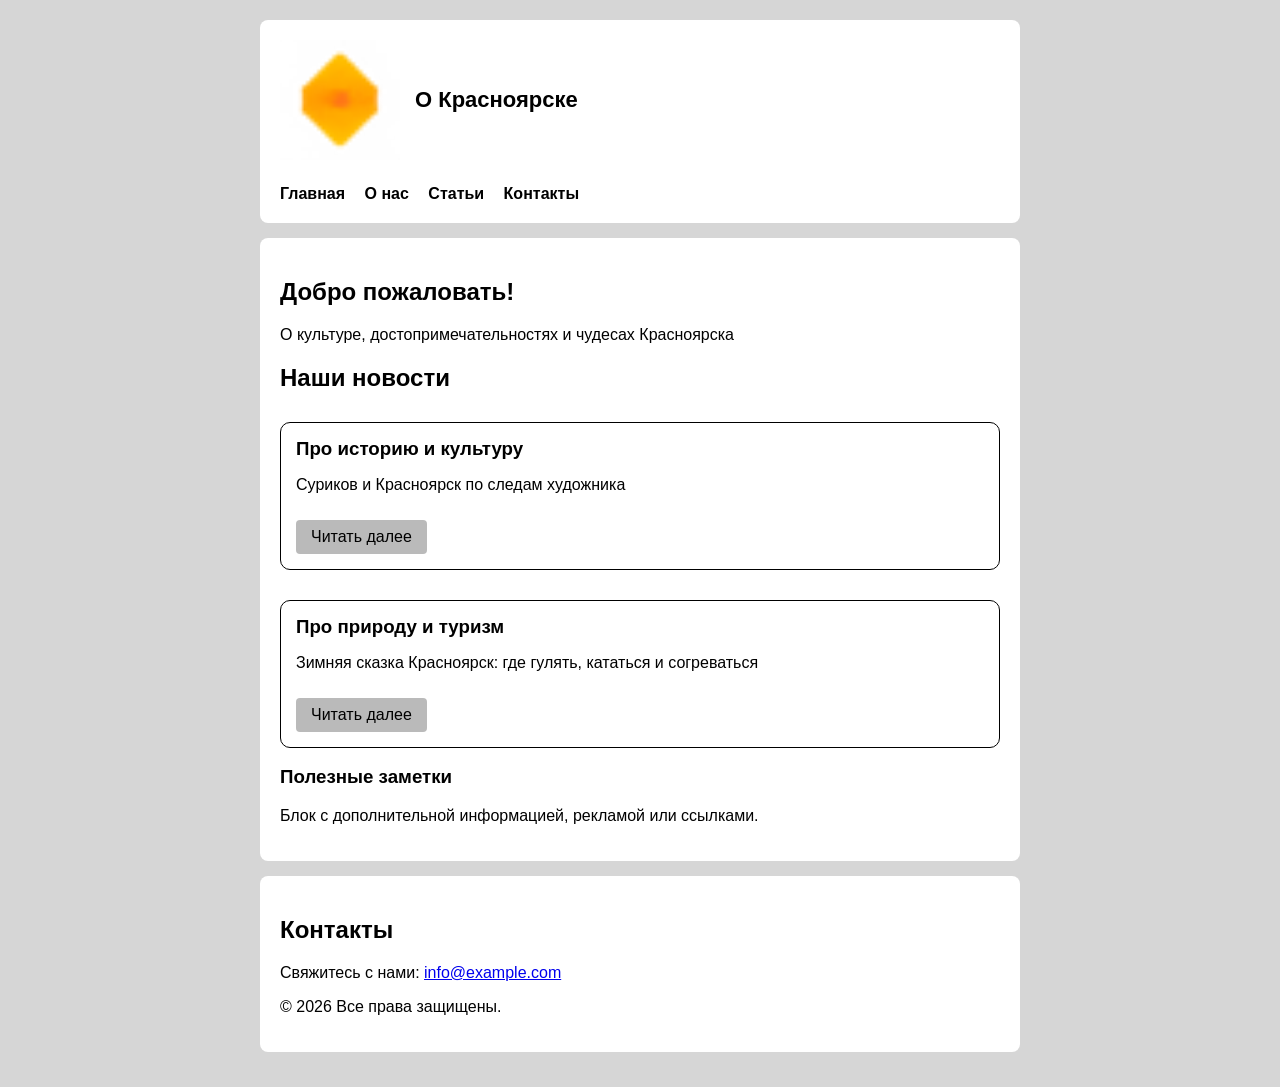
==== index.html @ 06fac694 "Add files via upload" ====
<!DOCTYPE html>
<html lang="ru">
<head>
    <meta charset="UTF-8">
    <meta name="viewport" content="width=device-width, initial-scale=1.0">
    <title>Структура HTML страницы</title>
    <link rel="stylesheet" href="style.css">
    <!-- Иконка сайта во вкладке браузера -->
    <link rel="icon" href="favicon.ico" type="image/x-icon">
</head>
<body>
    <!-- Шапка сайта -->
    <header>
        <!-- Ссылка -->
        <a href="index.html">
            <!-- Изображение -->
            <img src="img/1.png" alt="Логотип компании" width="150">
        </a>
        <h1>О Красноярске</h1>

        <!-- Навигационное меню -->
        <nav>
            <ul>
                <li><a href="index.html">Главная</a></li>
                <li><a href="#">О нас</a></li>
                <li><a href="#">Статьи</a></li>
                <li><a href="#">Контакты</a></li>
            </ul>
        </nav>
    </header>

    <!-- Основной контент страницы (один на странице) -->
    <main>
        <section>
            <h2>Добро пожаловать!</h2>
            <p>О культуре, достопримечательностях и чудесах Красноярска</p>
        </section>

        <!-- Раздел с несколькими карточками/новостями -->
        <section class="test">
            <h2>Наши новости</h2>

            <article>
                <h3>Про историю и культуру</h3>
                <p>Суриков и Красноярск по следам художника</p>
               <a class = "btn" href="s1.html">Читать далее</a>
            </article>

            <article>
                <h3>Про природу и туризм</h3>
                <p>Зимняя сказка Красноярск: где гулять, кататься и согреваться</p>
                <a class = "btn" href="#">Читать далее</a>
            </article>
        </section>

        <!-- Боковая панель с дополнительным контентом -->
        <aside>
            <h3>Полезные заметки</h3>
            <p>Блок с дополнительной информацией, рекламой или ссылками.</p>
        </aside>

    </main>

    <!-- Подвал сайта с якорем #contacts -->
    <footer>
        <h2>Контакты</h2>
        <p>Свяжитесь с нами: <a href="mailto:info@example.com">info@example.com</a></p>
        <p>&copy; 2026 Все права защищены.</p>
    </footer>

</body>
</html>
---- style.css ----
/* ==========================================
   1. ГЛОБАЛЬНЫЕ НАСТРОЙКИ
   ========================================== */
* {
    box-sizing: border-box; /* Внутренние отступы и рамки не раздувают размер блоков */
}

/* ==========================================
   2. НАСТРОЙКА ВСЕЙ СТРАНИЦЫ
   ========================================== */
body {
    font-family: sans-serif;   /* Простой шрифт без засечек */
    background-color: #d6d6d6; /* Серый цвет фона всей страницы */
    max-width: 800px;          /* Максимальная ширина сайта */
    margin: 0 auto;            /* Центрируем сайт ровно посередине экрана */
    padding: 20px;             /* Отступ от краев экрана */
}

/* ==========================================
   3. ОСНОВНЫЕ БЕЛЫЕ БЛОКИ (Шапка, Контент, Подвал)
   ========================================== */
header, main, footer {
    background-color: white; /* Белый фон блоков */
    padding: 20px;          /* Внутренний отступ от текста до края блока */
    margin-bottom: 15px;    /* Внешний отступ снизу до следующего блока */
    border-radius: 8px;     /* Скругление углов блока */
}

/* ==========================================
   4. ШАПКА: Картинка СЛЕВА от текста
   ========================================== */
header {
    display: flex;         /* Включаем гибкий режим: элементы встают в один ряд */
    align-items: center;   /* Выравниваем картинку и заголовок по центру по высоте */
    gap: 15px;             /* Отступ (пробел) между картинкой и текстом */
    flex-wrap: wrap;       /* Разрешаем перенос элементов на маленьких экранах */
}

/* Картинка-логотип в шапке */
header img {
    display: block;        /* Убираем лишние нижние отступы у картинки */
    width: 120px;          /* Ширина картинки */
    height: auto;          /* Высота подстраивается автоматически без искажений */
}

/* Заголовок рядом с картинкой */
header h1 {
    margin: 0;             /* Убираем стандартные отступы вокруг заголовка */
    font-size: 22px;        /* Размер шрифта заголовка */
}

/* Меню под картинкой и заголовком */
header nav {
    width: 100%;           /* Занимает всю ширину, чтобы опуститься под логотип */
    margin-top: 10px;      /* Отступ сверху от логотипа до меню */
}

/* ==========================================
   5. МЕНЮ НАВИГАЦИИ
   ========================================== */
nav ul {
    list-style: none;      /* Убираем стандартные точки (маркеры) у списка */
    padding: 0;            /* Убираем внутренний отступ списка */
    margin: 0;             /* Убираем внешний отступ */
}

nav li {
    display: inline-block; /* Выстраиваем пункты меню в одну строчку */
    margin-right: 15px;    /* Отступ справа между ссылками */
}

nav a {
    text-decoration: none; /* Убираем подчеркивание у ссылок */
    color: #000;        /* Синий цвет ссылок */
    font-weight: bold;     /* Делаем шрифт ссылок жирным */
}

/* ==========================================
   6. КАРТОЧКИ СТАТЕЙ (Article)
   ========================================== */
article {
    border: 1px solid #000000; /* Тонкая серая рамка вокруг карточки */
    padding: 15px;          /* Внутренний отступ от текста до рамки */
    margin-top: 30px;       /* Внешний отступ сверху между карточками */
    border-radius: 10px;     /* Скругление углов карточки */
}

article h3 {
    margin-top: 0;         /* Убираем отступ сверху у заголовка статьи */
    margin-bottom: 10px;   /* Отступ снизу от заголовка до текста */
}

/* ==========================================
   7. КНОПКИ
   ========================================== */

/* Превращаем ссылку с классом btn в кнопку */
a.btn {
    display: inline-block; /* Позволяет задавать размеры и отступы ссылки */
    background-color: #bababa; /* Зеленый цвет кнопки */
    color: black;              /* Белый цвет текста */
    text-decoration: none;     /* Убираем стандартное подчеркивание ссылки */
    padding: 8px 15px;         /* Внутренние отступы */
    margin-top: 10px;          /* Отступ сверху от текста */
    border-radius: 4px;        /* Скругление углов */
}

/* Эффект при наведении мышкой */
a.btn:hover {
    background-color: #d6d6d6;  /* Цвет становится чуть темнее */
}
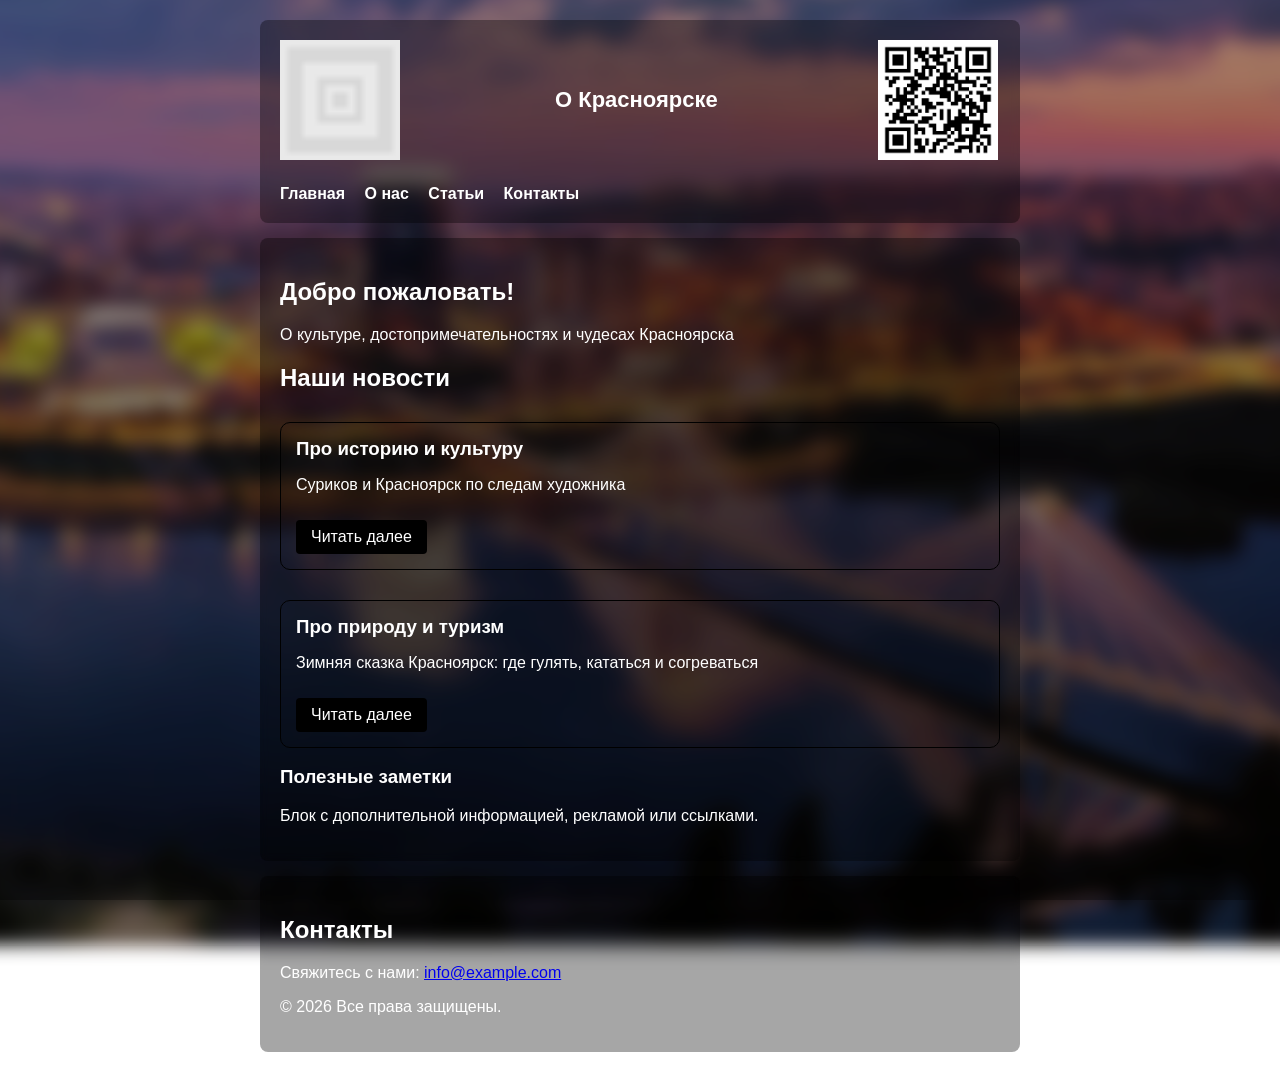
==== commit 82f21749: "Add files via upload" ====
--- a/index.html
+++ b/index.html
@@ -16,7 +16,9 @@
             <!-- Изображение -->
             <img src="img/1.png" alt="Логотип компании" width="150">
         </a>
-        <h1>О Красноярске</h1>
+        <h1 style="margin-left: 140px;">О Красноярске</h1>
+        <img src="img/3.png" alt="QR-код" width="80" style="margin-left: 145px;">
+</div>
 
         <!-- Навигационное меню -->
         <nav>
--- a/style.css
+++ b/style.css
@@ -10,20 +10,60 @@
    ========================================== */
 body {
     font-family: sans-serif;   /* Простой шрифт без засечек */
-    background-color: #d6d6d6; /* Серый цвет фона всей страницы */
     max-width: 800px;          /* Максимальная ширина сайта */
     margin: 0 auto;            /* Центрируем сайт ровно посередине экрана */
     padding: 20px;             /* Отступ от краев экрана */
+    min-height: 100vh;         /* Растягиваем на всю высоту экрана */
+    position: relative;        /* Чтобы псевдоэлементы позиционировались относительно body */
+    overflow-x: hidden;        /* Убираем возможную горизонтальную прокрутку от scale */
+}
+
+/* -------- РАЗМЫТЫЙ PNG-ФОН -------- */
+body::before {
+    content: '';
+    position: fixed;              /* Фон не двигается при прокрутке */
+    top: 0;
+    left: 0;
+    width: 100%;
+    height: 100%;
+    background-color: #d6d6d6;              /* Серый цвет ПОД картинкой (на случай прозрачных участков PNG) */
+    background-image: url('img/4.png'); /* ← ваша PNG-картинка */
+    background-size: cover;       /* Картинка заполняет весь экран */
+    background-position: center;  /* Центрируем картинку */
+    background-repeat: no-repeat;
+    filter: blur(8px);            /* Сила размытия (можно 5px–15px) */
+    transform: scale(1.1);        /* Убирает светлые края от размытия */
+    z-index: -2;                  /* Уводим фон назад */
+}
+
+/* -------- ЗАТЕМНЕНИЕ ПОВЕРХ ФОНА (чтобы текст читался) -------- */
+body::after {
+    content: '';
+    position: fixed;
+    top: 0;
+    left: 0;
+    width: 100%;
+    height: 100%;
+    background: rgba(0, 0, 0, 0.35); /* Чёрный с прозрачностью 35% */
+    z-index: -1;
+}
+
+/* -------- КОНТЕНТ ПОВЕРХ ФОНА -------- */
+header, main, footer {
+    position: relative;
+    z-index: 1;
 }
 
 /* ==========================================
    3. ОСНОВНЫЕ БЕЛЫЕ БЛОКИ (Шапка, Контент, Подвал)
    ========================================== */
 header, main, footer {
-    background-color: white; /* Белый фон блоков */
-    padding: 20px;          /* Внутренний отступ от текста до края блока */
-    margin-bottom: 15px;    /* Внешний отступ снизу до следующего блока */
-    border-radius: 8px;     /* Скругление углов блока */
+    background-color: rgba(0, 0, 0, 0.35); /* Чёрный с прозрачностью 35% */
+    padding: 20px;
+    margin-bottom: 15px;
+    border-radius: 8px;
+    color: #ffffff;                        /* Белый текст, чтобы читался на тёмном */
+    backdrop-filter: blur(4px);            /* Дополнительное размытие фона ПОД блоком (эффект стекла) */
 }
 
 /* ==========================================
@@ -71,7 +111,7 @@
 
 nav a {
     text-decoration: none; /* Убираем подчеркивание у ссылок */
-    color: #000;        /* Синий цвет ссылок */
+    color: #ffffff;        /* Синий цвет ссылок */
     font-weight: bold;     /* Делаем шрифт ссылок жирным */
 }
 
@@ -97,8 +137,8 @@
 /* Превращаем ссылку с классом btn в кнопку */
 a.btn {
     display: inline-block; /* Позволяет задавать размеры и отступы ссылки */
-    background-color: #bababa; /* Зеленый цвет кнопки */
-    color: black;              /* Белый цвет текста */
+    background-color: #000000; /* Зеленый цвет кнопки */
+    color: white;              /* Белый цвет текста */
     text-decoration: none;     /* Убираем стандартное подчеркивание ссылки */
     padding: 8px 15px;         /* Внутренние отступы */
     margin-top: 10px;          /* Отступ сверху от текста */
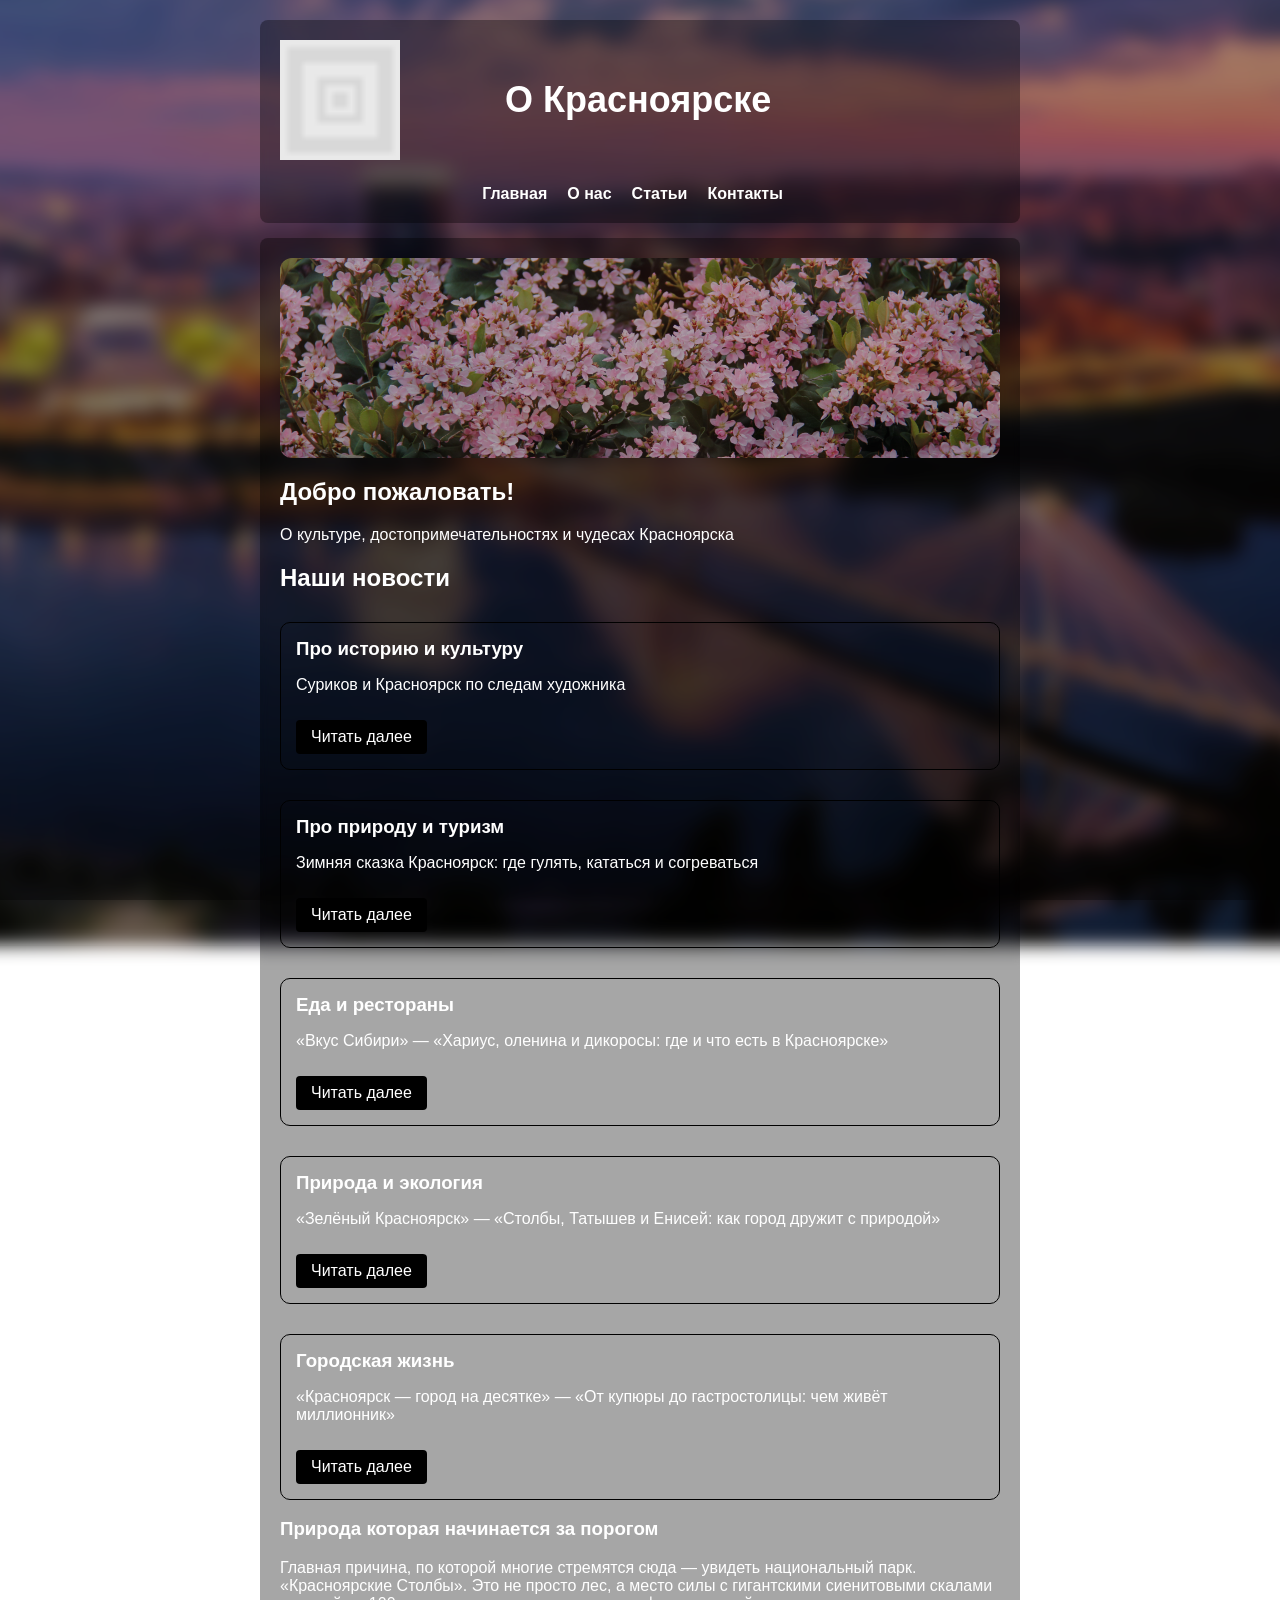
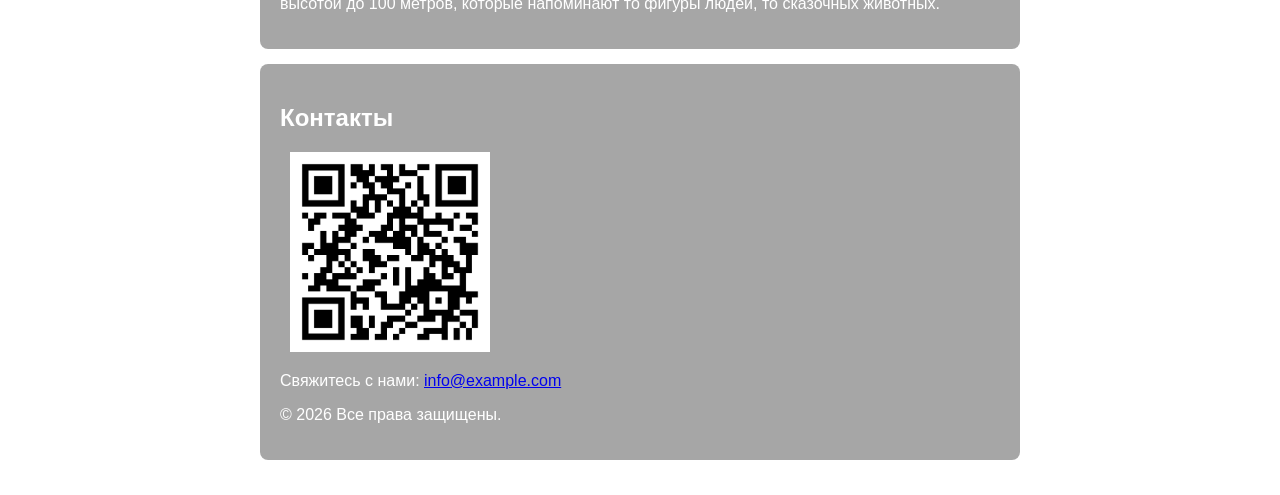
==== commit a25e2c07: "Add files via upload" ====
--- a/index.html
+++ b/index.html
@@ -16,8 +16,7 @@
             <!-- Изображение -->
             <img src="img/1.png" alt="Логотип компании" width="150">
         </a>
-        <h1 style="margin-left: 140px;">О Красноярске</h1>
-        <img src="img/3.png" alt="QR-код" width="80" style="margin-left: 145px;">
+        <h1 style="margin-left: 90px; font-size: 36px;">О Красноярске</h1>
 </div>
 
         <!-- Навигационное меню -->
@@ -33,6 +32,9 @@
 
     <!-- Основной контент страницы (один на странице) -->
     <main>
+        <div class="banner">
+    <img src="img/5.png.jpg" alt="Красноярск" width="400">
+</div>
         <section>
             <h2>Добро пожаловать!</h2>
             <p>О культуре, достопримечательностях и чудесах Красноярска</p>
@@ -53,12 +55,32 @@
                 <p>Зимняя сказка Красноярск: где гулять, кататься и согреваться</p>
                 <a class = "btn" href="#">Читать далее</a>
             </article>
+
+            <article>
+                <h3>Еда и рестораны</h3>
+                <p>«Вкус Сибири» — «Хариус, оленина и дикоросы: где и что есть в Красноярске»</p>
+                <a class = "btn" href="#">Читать далее</a>
+            </article>
+
+            <article>
+                <h3>Природа и экология</h3>
+                <p>«Зелёный Красноярск» — «Столбы, Татышев и Енисей: как город дружит с природой»</p>
+                <a class = "btn" href="#">Читать далее</a>
+            </article>
+
+            <article>
+                <h3>Городская жизнь</h3>
+                <p>«Красноярск — город на десятке» — «От купюры до гастростолицы: чем живёт миллионник»</p>
+                <a class = "btn" href="#">Читать далее</a>
+            </article>
         </section>
 
         <!-- Боковая панель с дополнительным контентом -->
         <aside>
-            <h3>Полезные заметки</h3>
-            <p>Блок с дополнительной информацией, рекламой или ссылками.</p>
+            <h3>Природа которая начинается за порогом</h3>
+            <p>Главная причина, по которой многие стремятся сюда — увидеть национальный парк.
+            «Красноярские Столбы». Это не просто лес, а место силы с гигантскими сиенитовыми скалами
+            высотой до 100 метров, которые напоминают то фигуры людей, то сказочных животных.</p>
         </aside>
 
     </main>
@@ -66,6 +88,7 @@
     <!-- Подвал сайта с якорем #contacts -->
     <footer>
         <h2>Контакты</h2>
+        <img src="img/3.png" alt="QR-код" width="200" style="margin-left: 10px;">
         <p>Свяжитесь с нами: <a href="mailto:info@example.com">info@example.com</a></p>
         <p>&copy; 2026 Все права защищены.</p>
     </footer>
--- a/style.css
+++ b/style.css
@@ -148,4 +148,33 @@
 /* Эффект при наведении мышкой */
 a.btn:hover {
     background-color: #d6d6d6;  /* Цвет становится чуть темнее */
+}
+.banner {
+    margin: 0px auto;
+    text-align: center;
+}
+
+.banner img {
+    width: 900px;         /* ← меняется ТОЛЬКО длина */
+    height: 200px;        /* ← высота фиксирована, не меняется */
+    object-fit: cover;    /* картинка не искажается, аккуратно обрезается */
+    max-width: 100%;
+    margin-left: 0px;
+    display: block;
+    border-radius: 12px;
+    box-shadow: 0 4px 12px rgba(0, 0, 0, 0.15);
+    opacity: 0.6;
+}
+header nav ul {
+    list-style: none;
+    display: flex;
+    justify-content: center;  /* центрирует пункты */
+    gap: 5px;
+    padding: 0;
+    margin: 0;
+}
+
+header nav ul li a {
+    color: #fff;
+    text-decoration: none;
 }
